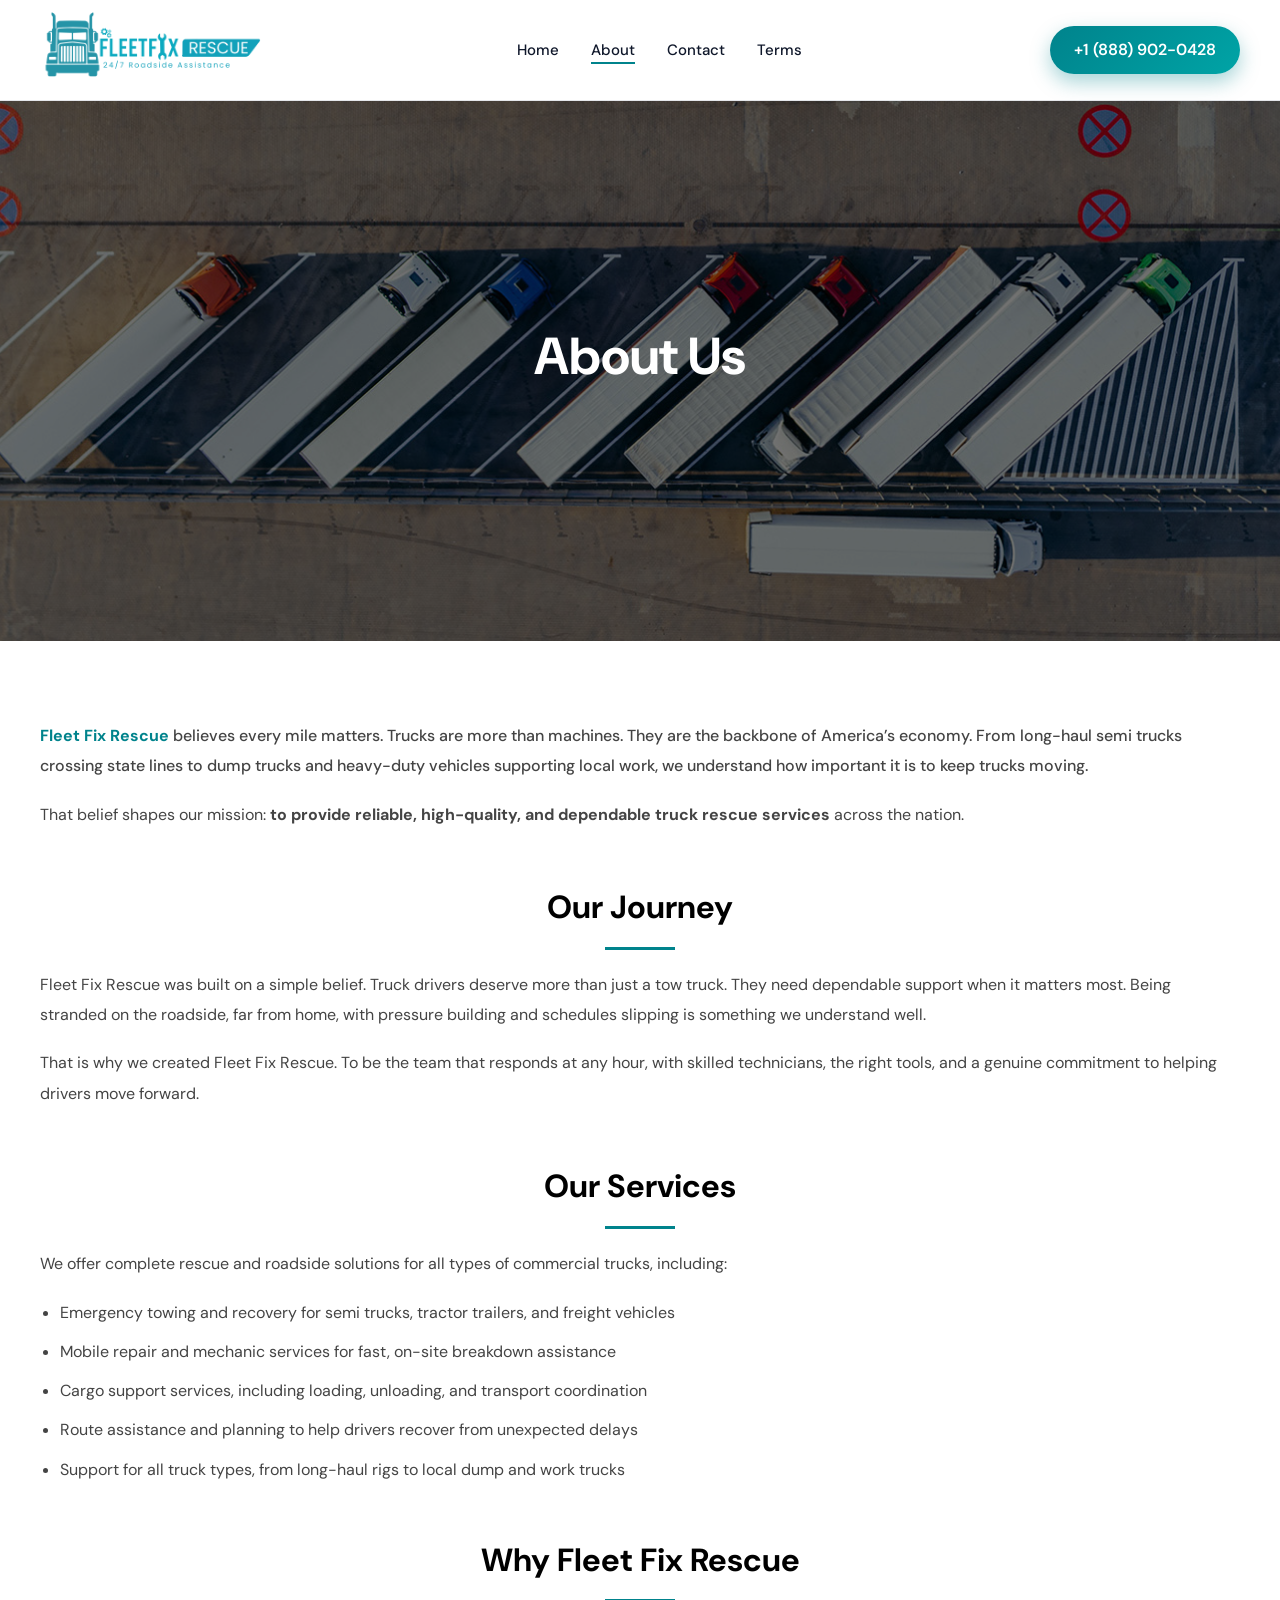
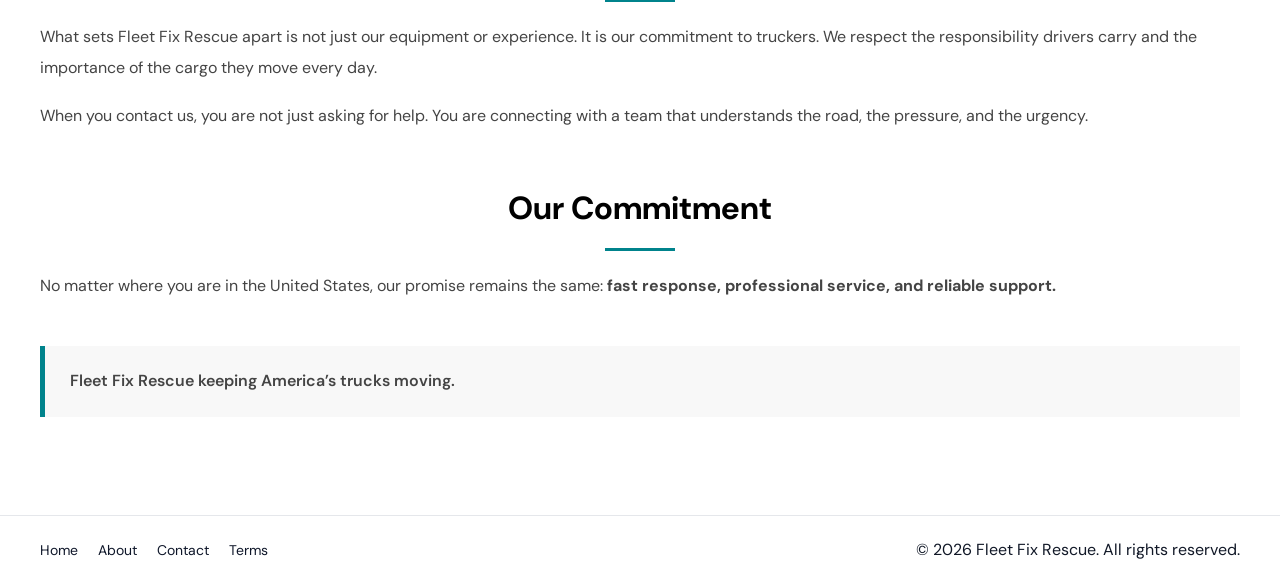
==== about/index.html @ 2fde0c7f "Add files via upload" ====
<!DOCTYPE html>
<html lang="en">
  <head>
    <meta charset="UTF-8" />
    <meta name="viewport" content="width=device-width, initial-scale=1.0" />
    <title>About - Fleet Fix Rescue</title>


 <!-- Favicon -->
 <link rel="icon" type="image/png" sizes="16x16" href="../assets/logo.png">
 <link rel="icon" type="image/png" sizes="32x32" href="../assets/logo.png">
 <link rel="icon" type="image/png" sizes="48x48" href="../assets/logo.png">
 
 <!-- Apple Touch Icon -->
 <link rel="apple-touch-icon" sizes="180x180" href="../assets/logo.png">
 
 <!-- Android / PWA -->
 <link rel="icon" type="image/png" sizes="192x192" href="../assets/logo.png">
 <link rel="icon" type="image/png" sizes="512x512" href="../assets/logo.png">

    <!-- FONT -->
    <link
      href="https://fonts.googleapis.com/css2?family=DM+Sans:wght@400;500;700&display=swap"
      rel="stylesheet"
    />
    <link
      rel="stylesheet"
      href="https://cdnjs.cloudflare.com/ajax/libs/font-awesome/6.5.1/css/all.min.css"
      crossorigin="anonymous"
    />
    <link rel="stylesheet" href="../css/style.css" />
  </head>
  <body>
    <!-- HEADER -->
    <header class="top-header">
      <div class="container nav-flex">
        <!-- LOGO -->
        <a href="../index.html"
        ><div class="logo">
          <img src="../assets/logo.png" alt="Fleet Fix Rescue" /></div
      ></a>


        <!-- DESKTOP NAV -->
        <nav class="desktop-nav">
          <a href="../index.html">Home</a>
          <a href="../about/" class="active">About</a>
          <a href="../contact/">Contact</a>
          <!-- <a href="#">Blog</a> -->
          <a href="../terms/">Terms</a>
        </nav>

        <!-- CALL BUTTON -->
        <a class="phone-btn" href="tel:+1 (888) 902-0428">+1 (888) 902-0428</a>

        <!-- HAMBURGER -->
        <button class="menu-toggle" aria-label="Open Menu">
          <i class="fas fa-bars"></i>
        </button>
      </div>

      <!-- MOBILE MENU -->
      <div class="mobile-nav">
        <a href="../index.html">Home</a>
        <a href="../about/">About</a>
        <a href="../contact/">Contact</a>
        <!-- <a href="#">Blog</a> -->
        <a href="../terms/">Terms</a>
        <a href="tel:+03152906839" class="mobile-call">Call Now</a>
      </div>
    </header>
    <!-- HERO -->
   <!-- HERO -->
<!-- HERO -->
<section
  class="about-hero"
  style="background-image: url('../assets/banner3.jpg')"
>
  <div class="about-hero-overlay">
    <h1>About Us</h1>
  </div>
</section>

<section class="about-page">
  <div class="container">
    <div class="about-block">
      <p class="about-intro">
        <span class="brand">Fleet Fix Rescue</span> believes every mile matters.
        Trucks are more than machines. They are the backbone of America’s economy.
        From long-haul semi trucks crossing state lines to dump trucks and
        heavy-duty vehicles supporting local work, we understand how important
        it is to keep trucks moving.
      </p>

      <p>
        That belief shapes our mission:
        <strong>
          to provide reliable, high-quality, and dependable truck rescue services
        </strong>
        across the nation.
      </p>
    </div>

    <h3 class="about-title">Our Journey</h3>
    <div class="underline"></div>

    <p>
      Fleet Fix Rescue was built on a simple belief. Truck drivers deserve more
      than just a tow truck. They need dependable support when it matters most.
      Being stranded on the roadside, far from home, with pressure building and
      schedules slipping is something we understand well.
    </p>

    <p>
      That is why we created Fleet Fix Rescue. To be the team that responds at any
      hour, with skilled technicians, the right tools, and a genuine commitment
      to helping drivers move forward.
    </p>

    <h3 class="about-title">Our Services</h3>
    <div class="underline"></div>

    <p>
      We offer complete rescue and roadside solutions for all types of commercial
      trucks, including:
    </p>

    <ul class="about-list">
      <li>
        Emergency towing and recovery for semi trucks, tractor trailers, and
        freight vehicles
      </li>
      <li>
        Mobile repair and mechanic services for fast, on-site breakdown
        assistance
      </li>
      <li>
        Cargo support services, including loading, unloading, and transport
        coordination
      </li>
      <li>
        Route assistance and planning to help drivers recover from unexpected
        delays
      </li>
      <li>
        Support for all truck types, from long-haul rigs to local dump and work
        trucks
      </li>
    </ul>

    <h3 class="about-title">Why Fleet Fix Rescue</h3>
    <div class="underline"></div>

    <p>
      What sets Fleet Fix Rescue apart is not just our equipment or experience.
      It is our commitment to truckers. We respect the responsibility drivers
      carry and the importance of the cargo they move every day.
    </p>

    <p>
      When you contact us, you are not just asking for help.
      You are connecting with a team that understands the road, the pressure,
      and the urgency.
    </p>

    <h3 class="about-title">Our Commitment</h3>
    <div class="underline"></div>

    <p>
      No matter where you are in the United States, our promise remains the same:
      <strong>fast response, professional service, and reliable support.</strong>
    </p>

    <p class="about-highlight">
      Fleet Fix Rescue keeping America’s trucks moving.
    </p>
  </div>
</section>

<footer>
  <div class="container footer-flex">
    <div class="footer-left">
      <a href="../index.html">Home</a>
      <a href="../about/">About</a>
      <a href="../contact/">Contact</a>
      <a href="../terms/">Terms</a>
    </div>
    <p>© 2026 Fleet Fix Rescue. All rights reserved.</p>
  </div>
</footer>
    <script src="../js/script.js"></script>
  </body>
</html>
---- css/style.css ----
:root {
  --primary: #00838c;
  --primary-dark: #006b72;
  --accent: #00a4a6;
  --dark: #0f172a;
  --text: #111827;
  --gray: #6b7280;
  --light: #f8fafc;
  --white: #ffffff;
}

/* =========================
   GLOBAL
   ========================= */
* {
  margin: 0;
  padding: 0;
  box-sizing: border-box;
  font-family: 'DM Sans', sans-serif;
}

body {
  color: var(--text);
  background: var(--white);
  line-height: 1.7;
}

a {
  color: inherit;
  text-decoration: none;
}

/* =========================
   CONTAINER
   ========================= */
.container {
  width: 95%;
  max-width: 1200px;
  margin: auto;
}

/* =========================
   HEADER
   ========================= */
.top-header {
  background: var(--white);
  border-bottom: 1px solid #e5e7eb;
  position: relative;
}

.nav-flex {
  display: flex;
  align-items: center;
  justify-content: space-between;
}

.logo {
  height: 100px;
  display: flex;
  align-items: center;
}

.logo img {
  height: 160%;
  object-fit: contain;
}

/* NAV */
.desktop-nav a {
  position: relative;
  margin: 0 14px;
  font-size: 15px;
  font-weight: 500;
  color: var(--dark);
}

.desktop-nav a::after {
  content: "";
  position: absolute;
  left: 0;
  bottom: -4px;
  width: 0%;
  height: 2px;
  background: var(--primary);
  transition: 0.3s;
}

.desktop-nav a:hover::after,
.desktop-nav a.active::after {
  width: 100%;
}

/* CALL BUTTON */
.phone-btn {
  background: linear-gradient(135deg, var(--primary), var(--accent));
  color: #fff;
  padding: 10px 24px;
  border-radius: 999px;
  font-weight: 600;
  box-shadow: 0 8px 20px rgba(0,131,140,.35);
}

/* =========================
   MOBILE MENU
   ========================= */
.menu-toggle {
  display: none;
  background: none;
  border: none;
  font-size: 26px;
  cursor: pointer;
}

.mobile-nav {
  display: none;
  position: absolute;
  top: 100%;
  width: 100%;
  background: var(--white);
  box-shadow: 0 12px 30px rgba(0,0,0,.15);
  z-index: 999;
}

.mobile-nav a {
  display: block;
  padding: 16px 22px;
  border-bottom: 1px solid #e5e7eb;
  font-weight: 500;
  color: var(--dark);
}

.mobile-call {
  background: linear-gradient(135deg, var(--primary), var(--accent));
  color: #fff !important;
  text-align: center;
}

.mobile-nav.open {
  display: block;
}


/* =========================
   BUTTON FINAL FIX
   ========================= */
   .btn-primary {
    background: linear-gradient(135deg, var(--primary), var(--accent));
    color: #fff;
    padding: 16px 42px;
    border-radius: 999px;
    text-decoration: none;
    font-weight: 600;
    display: inline-block;
    box-shadow: 0 10px 25px rgba(0,131,140,0.35);
    transition: all 0.25s ease;
  }
  
  .btn-primary:hover {
    transform: translateY(-3px);
    box-shadow: 0 16px 35px rgba(0,131,140,0.45);
  }
  
  .btn-primary:active {
    transform: translateY(0);
    box-shadow: 0 8px 18px rgba(0,131,140,0.35);
  }
  
  .btn-primary.small {
    padding: 10px 22px;
  }
  

/* =========================
   HERO
   ========================= */
.hero {
  height: 120vh;
  background-size: cover;
  background-position: center;
  background-repeat: no-repeat;
  position: relative;
}

.hero-overlay {
  position: absolute;
  inset: 0;
  background: rgba(0,0,0,.55);
  display: flex;
  flex-direction: column;
  justify-content: center;
  align-items: center;
  text-align: center;
  padding: 20px;
}

.hero h1 {
  font-size: 52px;
  color: #fff;
  max-width: 900px;
  margin-bottom: 30px;
}

/* =========================
   BUTTON
   ========================= */
.btn-primary {
  background: linear-gradient(135deg, var(--primary), var(--accent));
  color: #fff;
  padding: 16px 42px;
  border-radius: 999px;
  font-weight: 600;
  box-shadow: 0 10px 25px rgba(0,131,140,.35);
}

.small {
  padding: 10px 22px;
}

/* =========================
   SERVICES
   ========================= */
.services {
  padding: 70px 0;
  text-align: center;
}

.services h2 {
  font-size: 34px;
  color: var(--dark);
}

.underline {
  width: 70px;
  height: 3px;
  background: var(--primary);
  margin: 12px auto 20px;
}

.service-grid {
  display: grid;
  grid-template-columns: repeat(auto-fit, minmax(260px,1fr));
  gap: 40px;
}

.service-card {
  background: #fff;
  border-radius: 16px;
  padding: 18px;
  box-shadow: 0 10px 30px rgba(0,0,0,.06);
}

.service-card img {
  width: 100%;
  height: 250px;
  object-fit: cover;
  border-radius: 16px;
}

.service-card h3 {
  margin: 20px 0 8px;
  color: var(--primary);
}

.service-card p {
  color: var(--gray);
}

/* =========================
   RESPONSIBILITY
   ========================= */
.responsibility {
  display: grid;
  grid-template-columns: 1fr 1fr;
  gap: 70px;
  padding: 40px 0;
  align-items: center;
}

.responsibility h2 {
  font-size: 36px;
  margin: 18px 0;
}

.responsibility p {
  color: var(--gray);
  max-width: 520px;
}

.responsibility .image {
  display: flex;
  justify-content: center;
}

.responsibility img {
  width: 100%;
  max-width: 520px;
  border-radius: 16px;
}

/* =========================
   TESTIMONIALS
   ========================= */
.testimonials {
  padding: 70px 0;
  text-align: center;
}

.testimonials h2 {
  margin-bottom: 60px;
  color: var(--dark);
}

.testimonial-wrapper {
  position: relative;
  display: flex;
  align-items: center;
}

.testimonial-carousel {
  overflow: hidden;
  width: 100%;
  touch-action: pan-y;
}

.testimonial-track {
  display: flex;
  gap: 40px;
  transition: transform .45s ease-in-out;
}

.testimonial-card {
  flex: 0 0 calc(50% - 20px);
  background: var(--white);
  padding: 50px 40px;
  border-radius: 20px;
  box-shadow: 0 20px 50px rgba(0,0,0,.08);
}

.avatar {
  width: 70px;
  height: 70px;
  border-radius: 50%;
  border: 4px solid #fbbf24;
  margin-bottom: 18px;
}

.stars {
  color: #fbbf24;
  margin-bottom: 18px;
}

.carousel-btn {
  background: transparent;
  border: none;
  font-size: 42px;
  color: #d1d5db;
  cursor: pointer;
}

.carousel-btn:hover {
  color: var(--primary);
}

/* =========================
   QUESTIONS
   ========================= */
.questions {
  height: 100vh;
  background-size: cover;
  background-position: center;
  position: relative;
}

.questions .overlay {
  position: absolute;
  inset: 0;
  background: rgba(0,0,0,.6);
  display: flex;
  flex-direction: column;
  justify-content: center;
  align-items: center;
  color: #fff;
  text-align: center;
  padding: 20px;
}


.questions h2 {
  font-size: 42px;
  color: #fff;
  max-width: 900px;
  margin-bottom: 20px;
}

.questions p{
  margin-bottom: 30px;
  /* font-size: 18px; */
}


/* =========================
   FOOTER
   ========================= */
/* =========================
   FOOTER FINAL FIX
   ========================= */
   footer {
    padding: 20px 0;
    border-top: 1px solid #e5e7eb;
    background: var(--white);
  }
  
  .footer-flex {
    display: flex;
    justify-content: space-between;
    align-items: center;
    flex-wrap: wrap;
  }
  
  footer a {
    position: relative;
    margin-right: 16px;
    font-size: 14px;
    color: var(--dark);
    text-decoration: none;
    padding-bottom: 3px;
  }
  
  footer a::after {
    content: "";
    position: absolute;
    left: 0;
    bottom: 0;
    width: 0%;
    height: 2px;
    background: var(--primary);
    transition: width 0.3s ease;
  }
  
  footer a:hover::after {
    width: 100%;
  }
  
  .footer-socials {
    display: flex;
    gap: 14px;
  }
  
  .footer-socials a {
    width: 36px;
    height: 36px;
    border-radius: 50%;
    background: var(--light);
    display: flex;
    align-items: center;
    justify-content: center;
    color: var(--dark);
    font-size: 14px;
    transition: all 0.25s ease;
  }
  
  .footer-socials a:hover {
    background: var(--primary);
    color: #fff;
    transform: translateY(-3px);
  }
  
/* =========================
   MOBILE
   ========================= */
@media (max-width: 900px) {

/* 
  .nav-flex{
    margin: 0px 20px;
    
  } */
  .desktop-nav,
  .phone-btn {
    display: none;
  }

  .menu-toggle {
    display: block;
  }

  .logo {
    height:  100px;
  }

  .logo img {
    height: 120px !important;
  }

  .hero {
    height: 70vh;
  }

  .hero h1 {
    font-size: 26px;
    margin-bottom: 16px;
  }

  .services {
    padding: 40px 0;
  }

  .responsibility {
    grid-template-columns: 1fr;
    gap: 40px;
    text-align: center;
  }

  .responsibility p {
    margin: auto;
  }

  .responsibility img {
    max-width: 90%;
  }

  .testimonial-card {
    flex: 0 0 100%;
    padding: 30px 22px;
  }

  .questions {
    height: auto;
    min-height: 55vh;
  }

  .questions .overlay {
    position: relative;
    padding: 60px 20px;
  }


    .footer-flex {
      flex-direction: column;
      gap: 16px;
      text-align: center;
    }
  
    footer a {
      margin-right: 10px;
    }
  }
  


/* =========================
   SMALL MOBILE
   ========================= */
@media (max-width: 480px) {


  .logo {
    height:  100px;
  }

  .logo img {
    height: 120px !important;
  }

  .hero {
    height: 60vh;
  }

  .hero h1 {
    font-size: 24px;
  }

  .btn-primary {
    padding: 12px 26px;
    font-size: 14px;
  }
}








/* ABOUT PAGE CSS */
/* =========================
   ABOUT PAGE
   ========================= */
.about-hero {
  height: 60vh;
  background-size: cover;
  background-position: center;
  background-repeat: no-repeat;
  position: relative;
}

.about-hero-overlay {
  position: absolute;
  inset: 0;
  background: rgba(0,0,0,.55);
  display: flex;
  flex-direction: column;
  justify-content: center;
  align-items: center;
  text-align: center;
  padding: 20px;
}
.about-hero h1 {
  font-size: 52px;
  color: #fff;
  max-width: 900px;
  margin-bottom: 30px;
}
/* =========================
   ABOUT PAGE – HOME THEME
   ========================= */

   .about-page {
    padding: 80px 0;
    background: #fff;
  }
  
  /* Headings like home page */
  .about-title {
    position: relative;
    font-size: 32px;
    font-weight: 700;
    color: #000;
    margin-top: 50px;
    /* margin: 60px 0 25px; */
    text-align: center;
  }
  
  /* underline under heading */
  /* .about-title::after {
    content: "";
    position: absolute;
    left: 0;
    bottom: -10px;
    width: 70px;
    height: 4px;
    background: var(--primary);
    border-radius: 4px;
    text-align: center;
  } */
  
  /* text */
  .about-page p {
    font-size: 16px;
    line-height: 1.9;
    color: #444;
    margin-bottom: 18px;
  }
  
  /* intro paragraph */
  .about-intro {
    font-size: 18px;
    font-weight: 500;
    color: #222;
    margin-bottom: 40px;
  }
  
  .about-intro .brand {
    color: var(--primary);
    font-weight: 700;
  }
  
  /* bullet list */
  .about-list {
    margin: 20px 0 35px 20px;
  }
  
  .about-list li {
    margin-bottom: 12px;
    font-size: 16px;
    color: #444;
  }
  
  /* highlight promise */
  .about-highlight {
    margin-top: 45px;
    padding: 20px 25px;
    border-left: 5px solid var(--primary);
    background: #f8f8f8;
    font-size: 17px;
    font-weight: 600;
    color: #222;
  }
  
  /* =========================
     MOBILE VIEW
     ========================= */
  @media (max-width: 900px) {
  
    .about-page {
      padding: 45px 0;
    }
  
    .about-title {
      font-size: 26px;
    }
  
    .about-title::after {
      width: 55px;
    }
  
    .about-page p,
    .about-list li {
      font-size: 15px;
    }
  
    .about-intro {
      font-size: 16px;
    }
  }
  


  /* =========================
   Contact PAGE
   ========================= */

   .contact-section {
    padding: 80px 10%;
    background: var(--white);
  }
  
  .contact-container {
    display: grid;
    grid-template-columns: 1fr 1fr;
    gap: 60px;
    align-items: start;
  }
  
  .contact-info h2,
  .contact-form h2 {
    color: var(--primary);
    font-size: 28px;
    margin-bottom: 30px;
  }
  
  .info-block {
    margin-bottom: 20px;
  }
  
  .info-block span {
    display: block;
    font-size: 12px;
    color: var(--gray);
    letter-spacing: 1px;
    margin-bottom: 5px;
  }
  
  .info-block p {
    font-size: 16px;
    color: var(--text);
  }
  

  
  /* FORM */
  .contact-form form {
    display: flex;
    flex-direction: column;
    gap: 20px;
  }
  
  .contact-form input,
  .contact-form textarea {
    border: none;
    border-bottom: 1px solid var(--gray);
    padding: 10px 0;
    font-size: 15px;
    outline: none;
  }
  
  .contact-form textarea {
    resize: none;
    height: 100px;
  }
  
  .contact-form button {
    margin-top: 10px;
    width: fit-content;
    padding: 12px 30px;
    background: var(--primary);
    color: var(--white);
    border: none;
    cursor: pointer;
    transition: 0.3s;
  }
  
  .contact-form button:hover {
    background: var(--primary-dark);
  }
  
  /* RESPONSIVE */
  @media (max-width: 900px) {
    .contact-container {
      grid-template-columns: 1fr;
    }
  }
  @media (max-width: 768px) {

    .contact-section {
      padding: 60px 6%;
    }
  
    .contact-container {
      grid-template-columns: 1fr;
      gap: 40px;
    }
  
    .contact-info h2,
    .contact-form h2 {
      font-size: 24px;
      margin-bottom: 20px;
    }
  
    .info-block p {
      font-size: 15px;
    }
  
    .contact-form input,
    .contact-form textarea {
      font-size: 14px;
    }
  
    .contact-form button {
      width: 100%;
      text-align: center;
      padding: 14px 0;
    }
  }
  
  /* Extra small devices */
  @media (max-width: 480px) {
  
    .contact-section {
      padding: 50px 5%;
    }
  
    .contact-info h2,
    .contact-form h2 {
      font-size: 22px;
    }
  
    .info-block span {
      font-size: 11px;
    }
  
    .info-block p {
      font-size: 14px;
    }
  
    .contact-form textarea {
      height: 90px;
    }
  }
  

  /* =========================
  Terms PAGE
   ========================= */
   .terms-page {
    background: var(--light);
    padding: 40px 10px;
  }
  
  .terms-container {
    max-width: 1000px;
    margin: auto;
    background: var(--white);
    padding: 55px;
    border-radius: 12px;
    box-shadow: 0 10px 30px rgba(0, 0, 0, 0.06);
  }
  
  .terms-container h1 {
    color: var(--primary);
    font-size: 34px;
    margin-bottom: 8px;
  }
  
  .terms-date {
    font-size: 14px;
    color: var(--gray);
    margin-bottom: 25px;
  }
  
  .terms-intro {
    margin-bottom: 35px;
  }
  
  .terms-section {
    margin-bottom: 35px;
    padding-bottom: 25px;
    border-bottom: 1px solid #e5e7eb;
  }
  
  .terms-section:last-child {
    border-bottom: none;
  }
  
  .terms-section h2 {
    color: var(--primary-dark);
    font-size: 20px;
    margin-bottom: 12px;
  }
  
  .terms-section p {
    margin-bottom: 10px;
  }
  
  .terms-section ul {
    padding-left: 22px;
  }
  
  .terms-section ul li {
    margin-bottom: 8px;
  }
  

  /* =========================
   Terms PAGE – Responsive
========================= */

@media (max-width: 1024px) {
  .terms-container {
    padding: 45px 35px;
  }

  .terms-container h1 {
    font-size: 30px;
  }
}

@media (max-width: 768px) {
  .terms-page {
    padding: 70px 15px;
  }

  .terms-container {
    padding: 35px 25px;
    border-radius: 10px;
  }

  .terms-container h1 {
    font-size: 26px;
  }

  .terms-section h2 {
    font-size: 18px;
  }

  .terms-intro {
    margin-bottom: 25px;
  }
}

@media (max-width: 480px) {
  .terms-page {
    padding: 30px 10px;
  }

  .terms-container {
    padding: 28px 18px;
  }

  .terms-container h1 {
    font-size: 22px;
  }

  .terms-date {
    font-size: 13px;
  }

  .terms-section {
    margin-bottom: 25px;
    padding-bottom: 18px;
  }

  .terms-section h2 {
    font-size: 17px;
  }

  .terms-section ul {
    padding-left: 18px;
  }

  .terms-section ul li {
    margin-bottom: 6px;
  }
}
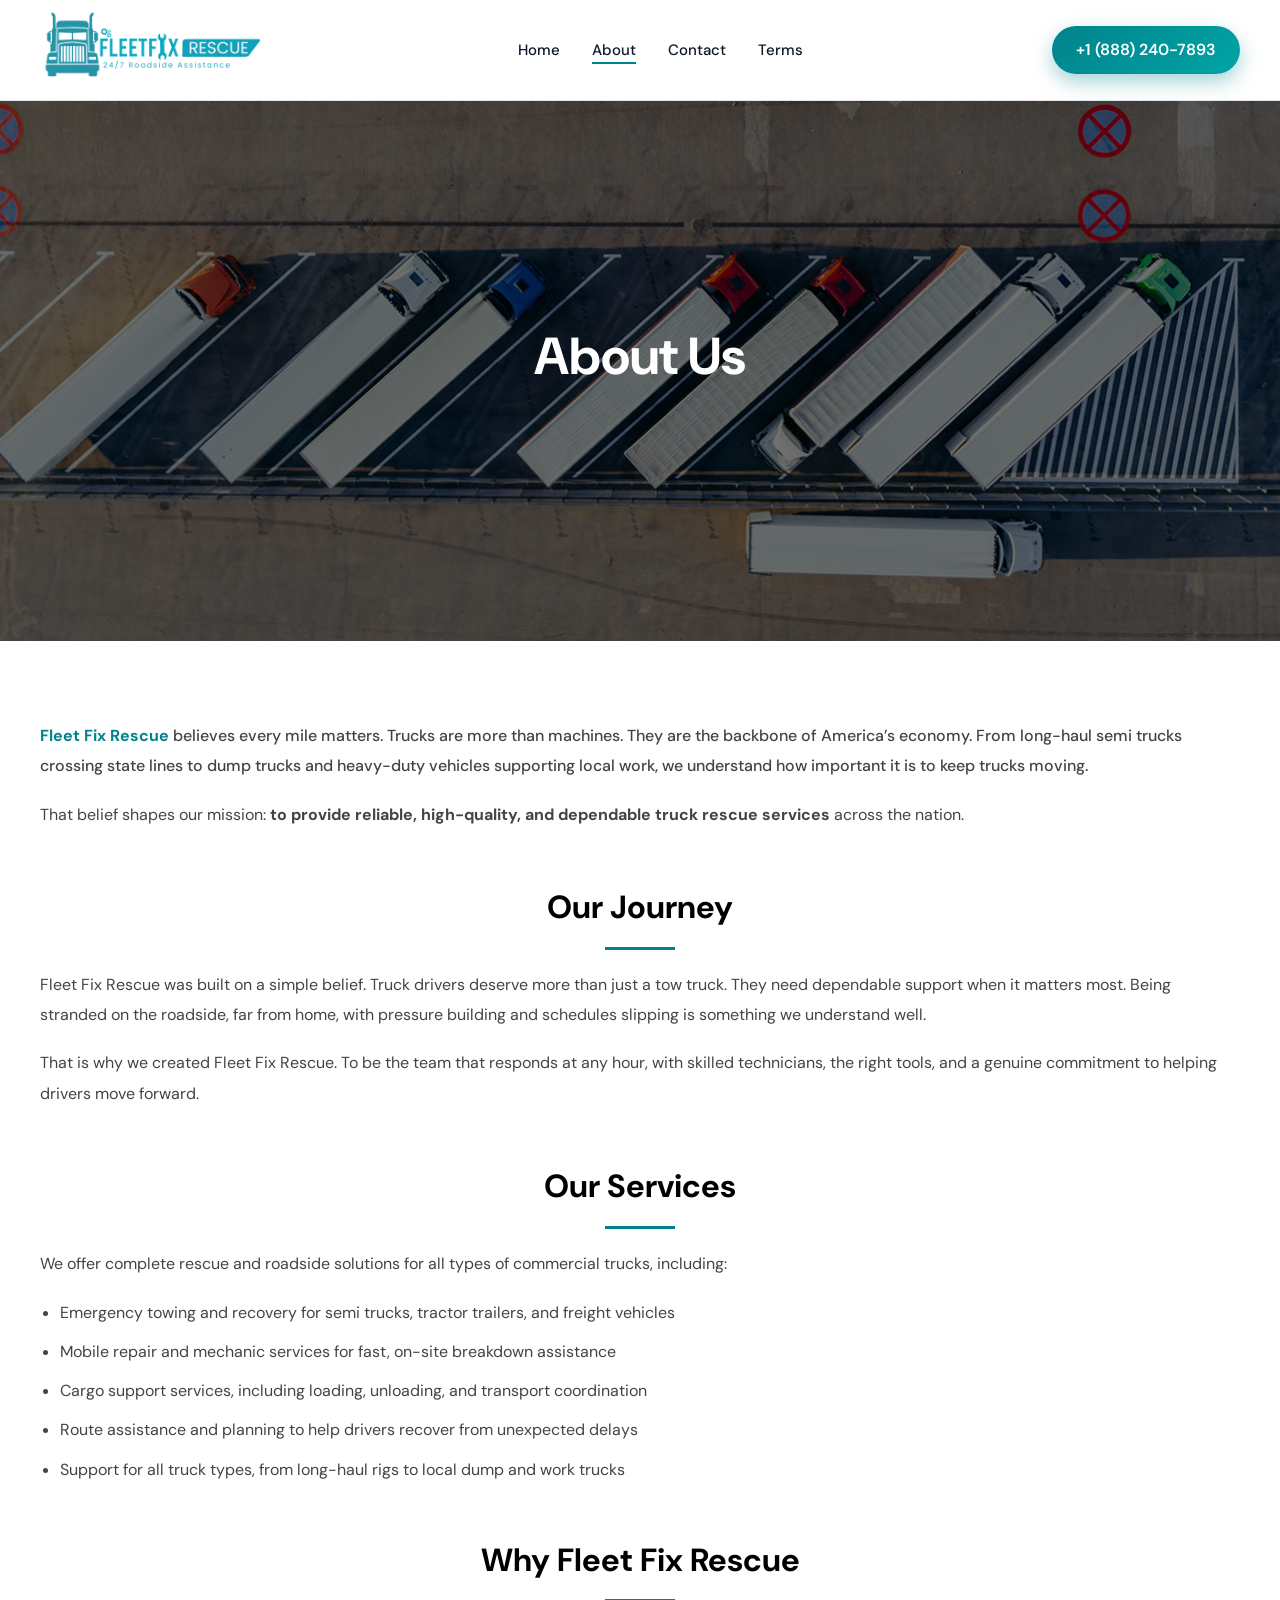
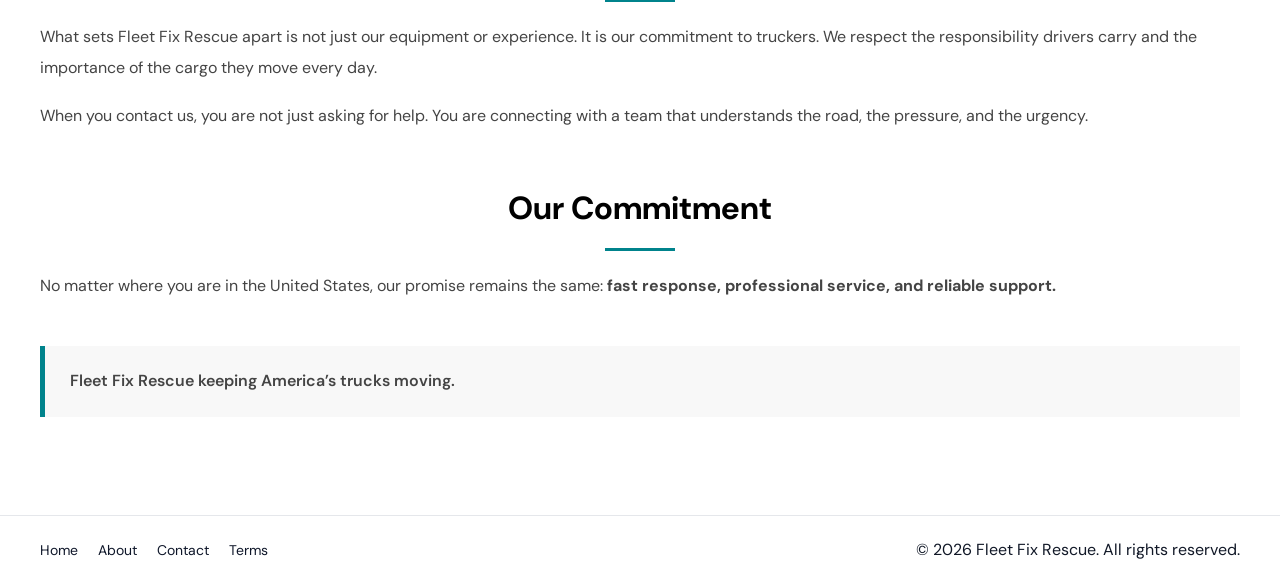
==== commit fe502f68: "Add files via upload" ====
--- a/about/index.html
+++ b/about/index.html
@@ -51,7 +51,7 @@
         </nav>
 
         <!-- CALL BUTTON -->
-        <a class="phone-btn" href="tel:+1 (888) 902-0428">+1 (888) 902-0428</a>
+        <a class="phone-btn" href="tel:+1 (888) 240-7893">+1 (888) 240-7893</a>
 
         <!-- HAMBURGER -->
         <button class="menu-toggle" aria-label="Open Menu">
